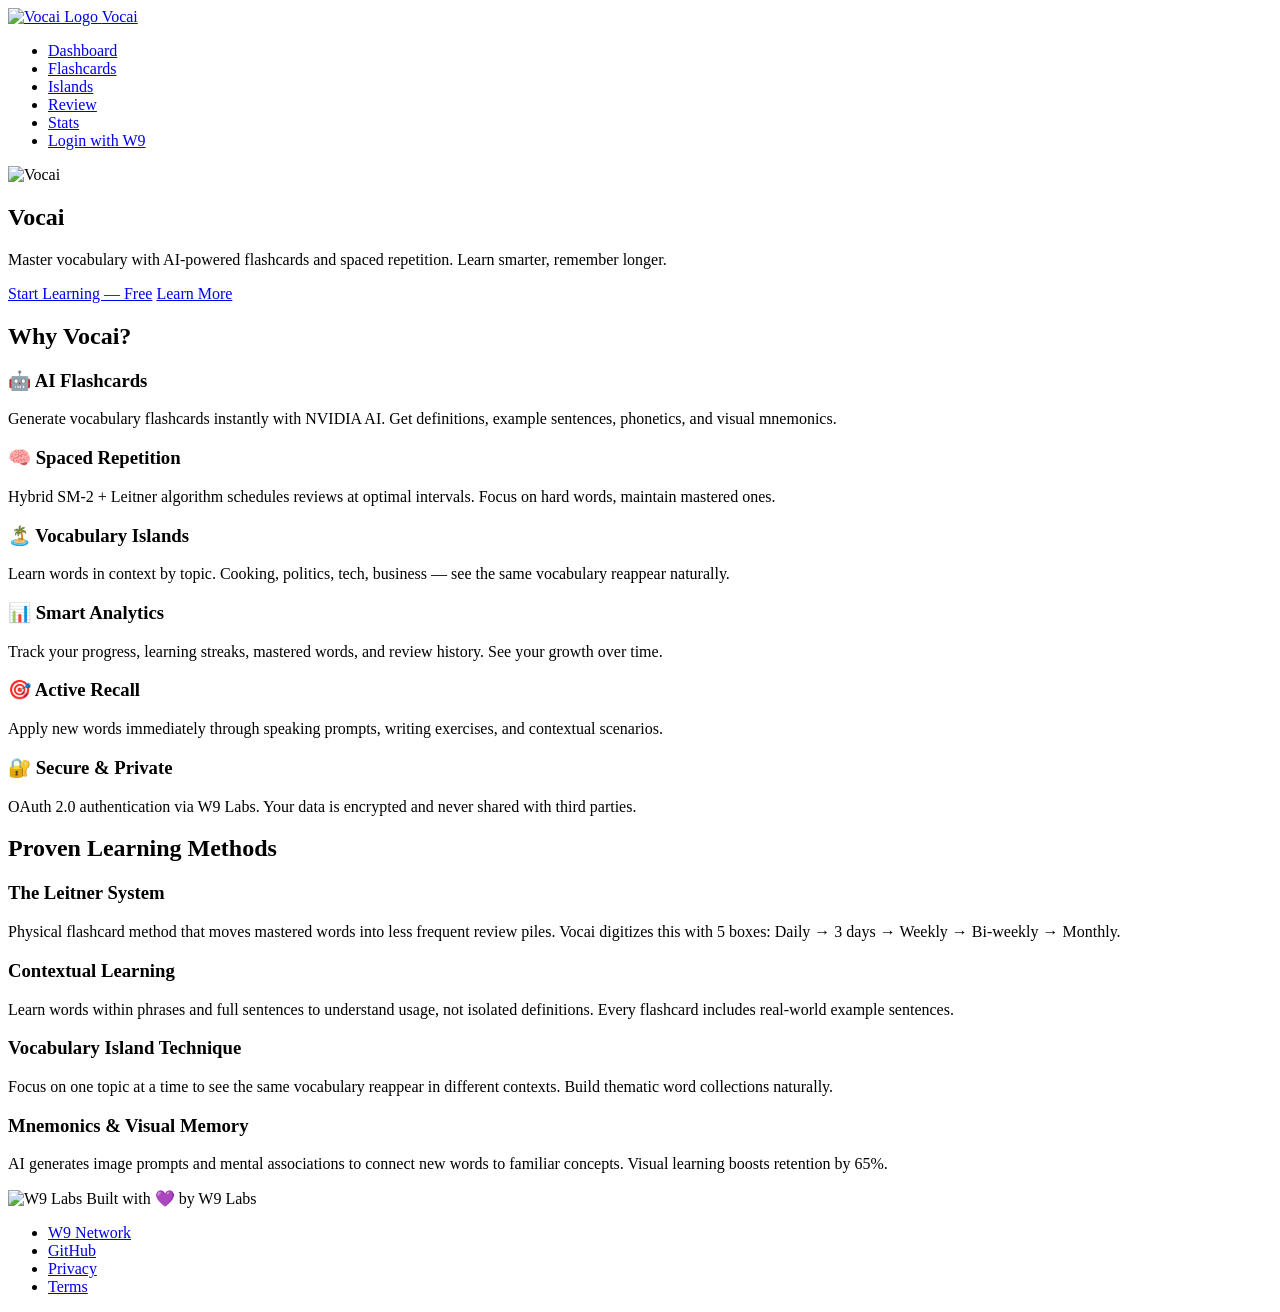
==== public/index.html @ 8376a0ac "feat: Initial Vocai app - AI vocabulary learning with spaced repetition - Rust + Axum backend with N" ====
<!DOCTYPE html>
<html lang="en">
<head>
    <meta charset="UTF-8">
    <meta name="viewport" content="width=device-width, initial-scale=1.0">
    <meta name="description" content="Vocai: AI-powered vocabulary learning with spaced repetition. Generate flashcards with AI, master words with SRS, learn in context with Vocabulary Islands.">
    <meta name="keywords" content="vocabulary, flashcards, spaced repetition, AI learning, language learning, SRS, Leitner system, memory retention">
    <meta name="author" content="W9 Labs">
    <meta name="robots" content="index, follow">
    
    <!-- Open Graph -->
    <meta property="og:title" content="Vocai: Vocab+AI — Learn Vocabulary with AI & Spaced Repetition">
    <meta property="og:description" content="AI-powered flashcards, spaced repetition system, and contextual vocabulary learning. Master new words faster with smart technology.">
    <meta property="og:type" content="website">
    <meta property="og:url" content="https://vocai.top">
    <meta property="og:image" content="https://vocai.top/assets/og-image.png">
    
    <!-- Twitter Card -->
    <meta name="twitter:card" content="summary_large_image">
    <meta name="twitter:title" content="Vocai: Vocab+AI">
    <meta name="twitter:description" content="AI-powered vocabulary learning with spaced repetition">
    
    <title>Vocai: Vocab+AI — Learn Vocabulary with AI & Spaced Repetition</title>
    <link rel="icon" type="image/svg+xml" href="/w9-logo/logo.svg">
    
    <!-- Fonts: 2026 Trending -->
    <link rel="preconnect" href="https://fonts.googleapis.com">
    <link rel="preconnect" href="https://fonts.gstatic.com" crossorigin>
    <link href="https://fonts.googleapis.com/css2?family=Space+Grotesk:wght@400;500;600;700&family=Inter:wght@300;400;500;600;700&family=JetBrains+Mono:wght@400;500;600&display=swap" rel="stylesheet">
    
    <!-- Styles -->
    <link rel="stylesheet" href="/assets/css/vocai.css">
    
    <!-- Structured Data for SEO -->
    <script type="application/ld+json">
    {
        "@context": "https://schema.org",
        "@type": "WebApplication",
        "name": "Vocai: Vocab+AI",
        "url": "https://vocai.top",
        "description": "AI-powered vocabulary learning app with spaced repetition and flashcard generation",
        "applicationCategory": "EducationalApplication",
        "operatingSystem": "Web",
        "offers": {
            "@type": "Offer",
            "price": "0",
            "priceCurrency": "USD"
        },
        "author": {
            "@type": "Organization",
            "name": "W9 Labs",
            "url": "https://w9.nu"
        }
    }
    </script>
</head>
<body>
    <div class="page-wrapper">
        <!-- Navigation -->
        <nav class="nav">
            <div class="container nav__inner">
                <a href="/" class="nav__logo">
                    <img src="/w9-logo/workmark-transparent.svg" alt="Vocai Logo" />
                    <span>Vocai</span>
                </a>
                <ul class="nav__links">
                    <li><a href="/dashboard" class="nav__link">Dashboard</a></li>
                    <li><a href="/flashcards" class="nav__link">Flashcards</a></li>
                    <li><a href="/islands" class="nav__link">Islands</a></li>
                    <li><a href="/review" class="nav__link">Review</a></li>
                    <li><a href="/stats" class="nav__link">Stats</a></li>
                    <li><a href="/login" class="btn btn--primary btn--sm">Login with W9</a></li>
                </ul>
            </div>
        </nav>

        <!-- Hero Section -->
        <section class="hero">
            <div class="container">
                <img src="/w9-logo/logo.svg" alt="Vocai" class="hero__logo" />
                <h1 class="hero__title">Vocai</h1>
                <p class="hero__subtitle">Master vocabulary with AI-powered flashcards and spaced repetition. Learn smarter, remember longer.</p>
                <div class="flex gap-md justify-center mt-xl">
                    <a href="/login" class="btn btn--primary btn--lg">Start Learning — Free</a>
                    <a href="#features" class="btn btn--secondary btn--lg">Learn More</a>
                </div>
            </div>
        </section>

        <!-- Features Section -->
        <main id="features">
            <div class="container">
                <h2 class="text-center mb-xl">Why Vocai?</h2>
                <div class="grid grid--3col">
                    <div class="card">
                        <h3>🤖 AI Flashcards</h3>
                        <p>Generate vocabulary flashcards instantly with NVIDIA AI. Get definitions, example sentences, phonetics, and visual mnemonics.</p>
                    </div>
                    <div class="card">
                        <h3>🧠 Spaced Repetition</h3>
                        <p>Hybrid SM-2 + Leitner algorithm schedules reviews at optimal intervals. Focus on hard words, maintain mastered ones.</p>
                    </div>
                    <div class="card">
                        <h3>🏝️ Vocabulary Islands</h3>
                        <p>Learn words in context by topic. Cooking, politics, tech, business — see the same vocabulary reappear naturally.</p>
                    </div>
                    <div class="card">
                        <h3>📊 Smart Analytics</h3>
                        <p>Track your progress, learning streaks, mastered words, and review history. See your growth over time.</p>
                    </div>
                    <div class="card">
                        <h3>🎯 Active Recall</h3>
                        <p>Apply new words immediately through speaking prompts, writing exercises, and contextual scenarios.</p>
                    </div>
                    <div class="card">
                        <h3>🔐 Secure & Private</h3>
                        <p>OAuth 2.0 authentication via W9 Labs. Your data is encrypted and never shared with third parties.</p>
                    </div>
                </div>

                <!-- Learning Methods -->
                <div class="mt-2xl">
                    <h2 class="text-center mb-lg">Proven Learning Methods</h2>
                    <div class="grid grid--2col">
                        <div class="card card--voxel">
                            <h3 style="color: var(--voxel-yellow);">The Leitner System</h3>
                            <p>Physical flashcard method that moves mastered words into less frequent review piles. Vocai digitizes this with 5 boxes: Daily → 3 days → Weekly → Bi-weekly → Monthly.</p>
                        </div>
                        <div class="card card--voxel">
                            <h3 style="color: var(--voxel-yellow);">Contextual Learning</h3>
                            <p>Learn words within phrases and full sentences to understand usage, not isolated definitions. Every flashcard includes real-world example sentences.</p>
                        </div>
                        <div class="card card--voxel">
                            <h3 style="color: var(--voxel-yellow);">Vocabulary Island Technique</h3>
                            <p>Focus on one topic at a time to see the same vocabulary reappear in different contexts. Build thematic word collections naturally.</p>
                        </div>
                        <div class="card card--voxel">
                            <h3 style="color: var(--voxel-yellow);">Mnemonics & Visual Memory</h3>
                            <p>AI generates image prompts and mental associations to connect new words to familiar concepts. Visual learning boosts retention by 65%.</p>
                        </div>
                    </div>
                </div>
            </div>
        </main>

        <!-- Footer -->
        <footer class="footer">
            <div class="container footer__inner">
                <div class="footer__logo">
                    <img src="/w9-logo/workmark-transparent.svg" alt="W9 Labs" />
                    <span>Built with 💜 by W9 Labs</span>
                </div>
                <ul class="footer__links">
                    <li><a href="https://w9.nu" target="_blank">W9 Network</a></li>
                    <li><a href="https://github.com/w9labs/vocai" target="_blank">GitHub</a></li>
                    <li><a href="/privacy">Privacy</a></li>
                    <li><a href="/terms">Terms</a></li>
                </ul>
            </div>
        </footer>
    </div>

    <script src="/assets/js/vocai.js"></script>
</body>
</html>
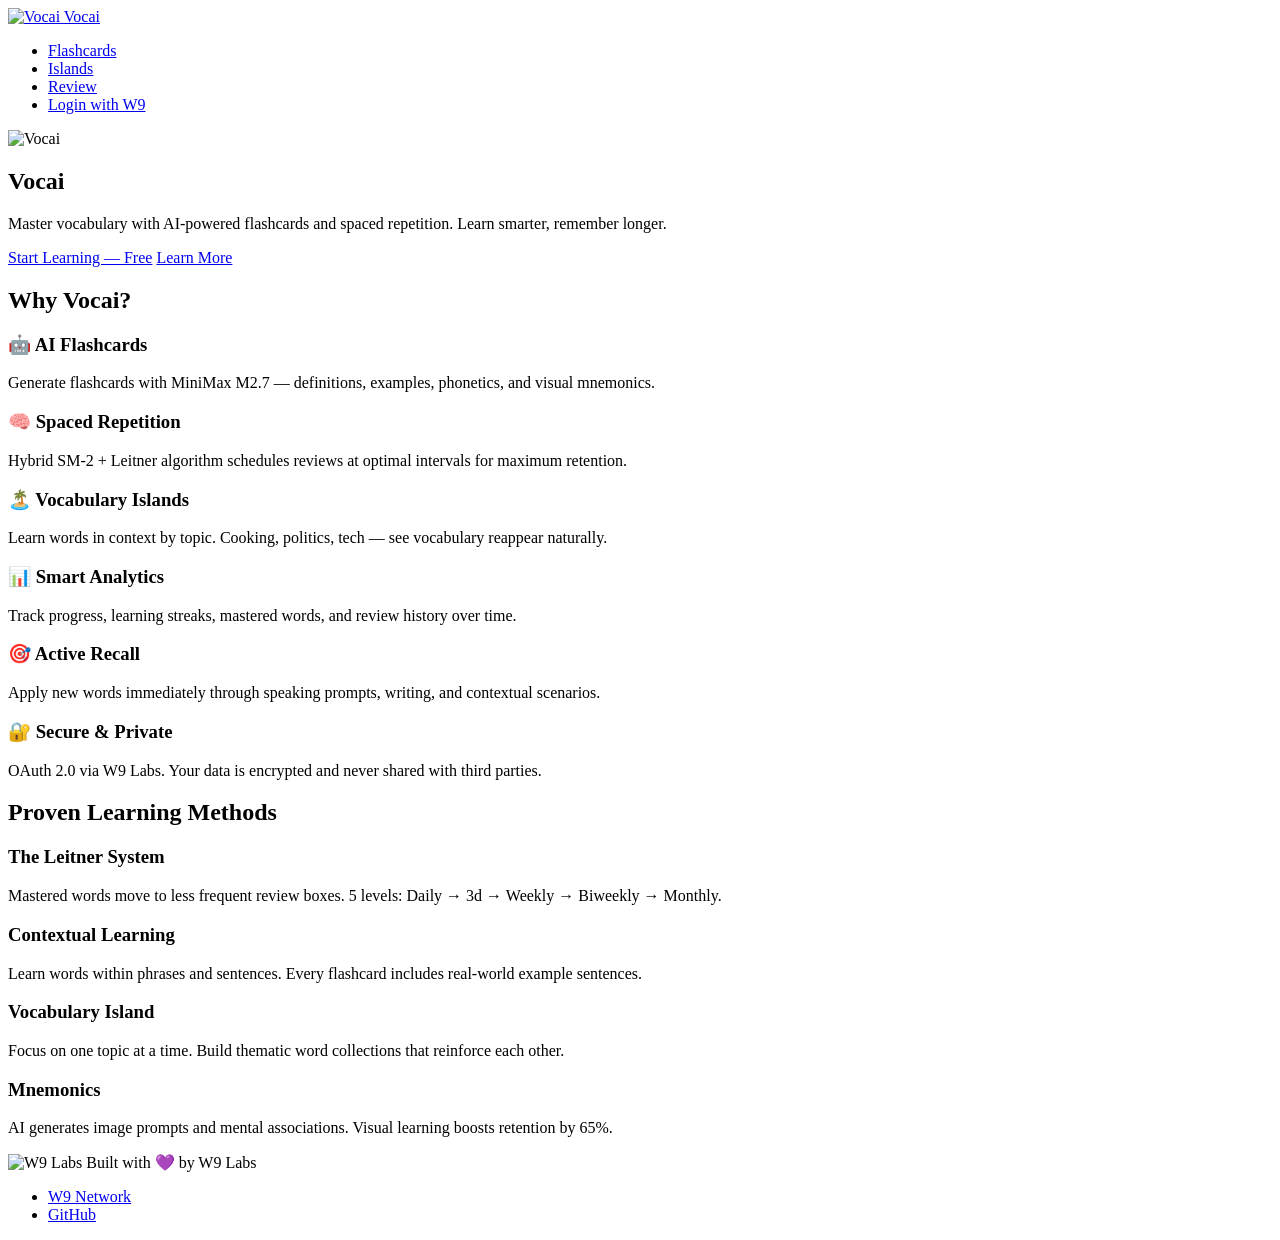
==== commit 26c202b6: "feat: complete UI/UX - all pages serve HTML, fix OAuth to match W9 Labs pattern, 2026 color palette " ====
--- a/public/index.html
+++ b/public/index.html
@@ -4,77 +4,37 @@
     <meta charset="UTF-8">
     <meta name="viewport" content="width=device-width, initial-scale=1.0">
     <meta name="description" content="Vocai: AI-powered vocabulary learning with spaced repetition. Generate flashcards with AI, master words with SRS, learn in context with Vocabulary Islands.">
-    <meta name="keywords" content="vocabulary, flashcards, spaced repetition, AI learning, language learning, SRS, Leitner system, memory retention">
+    <meta name="keywords" content="vocabulary, flashcards, spaced repetition, AI learning, language learning, SRS, Leitner system">
     <meta name="author" content="W9 Labs">
     <meta name="robots" content="index, follow">
-    
-    <!-- Open Graph -->
     <meta property="og:title" content="Vocai: Vocab+AI — Learn Vocabulary with AI & Spaced Repetition">
-    <meta property="og:description" content="AI-powered flashcards, spaced repetition system, and contextual vocabulary learning. Master new words faster with smart technology.">
+    <meta property="og:description" content="AI-powered flashcards, spaced repetition, and contextual vocabulary learning.">
     <meta property="og:type" content="website">
     <meta property="og:url" content="https://vocai.top">
-    <meta property="og:image" content="https://vocai.top/assets/og-image.png">
-    
-    <!-- Twitter Card -->
     <meta name="twitter:card" content="summary_large_image">
-    <meta name="twitter:title" content="Vocai: Vocab+AI">
-    <meta name="twitter:description" content="AI-powered vocabulary learning with spaced repetition">
-    
     <title>Vocai: Vocab+AI — Learn Vocabulary with AI & Spaced Repetition</title>
     <link rel="icon" type="image/svg+xml" href="/w9-logo/logo.svg">
-    
-    <!-- Fonts: 2026 Trending -->
-    <link rel="preconnect" href="https://fonts.googleapis.com">
-    <link rel="preconnect" href="https://fonts.gstatic.com" crossorigin>
     <link href="https://fonts.googleapis.com/css2?family=Space+Grotesk:wght@400;500;600;700&family=Inter:wght@300;400;500;600;700&family=JetBrains+Mono:wght@400;500;600&display=swap" rel="stylesheet">
-    
-    <!-- Styles -->
     <link rel="stylesheet" href="/assets/css/vocai.css">
-    
-    <!-- Structured Data for SEO -->
-    <script type="application/ld+json">
-    {
-        "@context": "https://schema.org",
-        "@type": "WebApplication",
-        "name": "Vocai: Vocab+AI",
-        "url": "https://vocai.top",
-        "description": "AI-powered vocabulary learning app with spaced repetition and flashcard generation",
-        "applicationCategory": "EducationalApplication",
-        "operatingSystem": "Web",
-        "offers": {
-            "@type": "Offer",
-            "price": "0",
-            "priceCurrency": "USD"
-        },
-        "author": {
-            "@type": "Organization",
-            "name": "W9 Labs",
-            "url": "https://w9.nu"
-        }
-    }
-    </script>
+    <script type="application/ld+json">{"@context":"https://schema.org","@type":"WebApplication","name":"Vocai: Vocab+AI","url":"https://vocai.top","description":"AI-powered vocabulary learning app with spaced repetition","applicationCategory":"EducationalApplication","author":{"@type":"Organization","name":"W9 Labs","url":"https://w9.nu"}}</script>
 </head>
 <body>
     <div class="page-wrapper">
-        <!-- Navigation -->
         <nav class="nav">
             <div class="container nav__inner">
                 <a href="/" class="nav__logo">
-                    <img src="/w9-logo/workmark-transparent.svg" alt="Vocai Logo" />
+                    <img src="/w9-logo/workmark-transparent.svg" alt="Vocai" />
                     <span>Vocai</span>
                 </a>
                 <ul class="nav__links">
-                    <li><a href="/dashboard" class="nav__link">Dashboard</a></li>
                     <li><a href="/flashcards" class="nav__link">Flashcards</a></li>
                     <li><a href="/islands" class="nav__link">Islands</a></li>
                     <li><a href="/review" class="nav__link">Review</a></li>
-                    <li><a href="/stats" class="nav__link">Stats</a></li>
                     <li><a href="/login" class="btn btn--primary btn--sm">Login with W9</a></li>
                 </ul>
             </div>
         </nav>
 
-        <!-- Hero Section -->
         <section class="hero">
             <div class="container">
                 <img src="/w9-logo/logo.svg" alt="Vocai" class="hero__logo" />
@@ -87,63 +47,30 @@
             </div>
         </section>
 
-        <!-- Features Section -->
         <main id="features">
             <div class="container">
                 <h2 class="text-center mb-xl">Why Vocai?</h2>
                 <div class="grid grid--3col">
-                    <div class="card">
-                        <h3>🤖 AI Flashcards</h3>
-                        <p>Generate vocabulary flashcards instantly with NVIDIA AI. Get definitions, example sentences, phonetics, and visual mnemonics.</p>
-                    </div>
-                    <div class="card">
-                        <h3>🧠 Spaced Repetition</h3>
-                        <p>Hybrid SM-2 + Leitner algorithm schedules reviews at optimal intervals. Focus on hard words, maintain mastered ones.</p>
-                    </div>
-                    <div class="card">
-                        <h3>🏝️ Vocabulary Islands</h3>
-                        <p>Learn words in context by topic. Cooking, politics, tech, business — see the same vocabulary reappear naturally.</p>
-                    </div>
-                    <div class="card">
-                        <h3>📊 Smart Analytics</h3>
-                        <p>Track your progress, learning streaks, mastered words, and review history. See your growth over time.</p>
-                    </div>
-                    <div class="card">
-                        <h3>🎯 Active Recall</h3>
-                        <p>Apply new words immediately through speaking prompts, writing exercises, and contextual scenarios.</p>
-                    </div>
-                    <div class="card">
-                        <h3>🔐 Secure & Private</h3>
-                        <p>OAuth 2.0 authentication via W9 Labs. Your data is encrypted and never shared with third parties.</p>
-                    </div>
+                    <div class="card"><h3>🤖 AI Flashcards</h3><p class="text-secondary">Generate flashcards with MiniMax M2.7 — definitions, examples, phonetics, and visual mnemonics.</p></div>
+                    <div class="card"><h3>🧠 Spaced Repetition</h3><p class="text-secondary">Hybrid SM-2 + Leitner algorithm schedules reviews at optimal intervals for maximum retention.</p></div>
+                    <div class="card"><h3>🏝️ Vocabulary Islands</h3><p class="text-secondary">Learn words in context by topic. Cooking, politics, tech — see vocabulary reappear naturally.</p></div>
+                    <div class="card"><h3>📊 Smart Analytics</h3><p class="text-secondary">Track progress, learning streaks, mastered words, and review history over time.</p></div>
+                    <div class="card"><h3>🎯 Active Recall</h3><p class="text-secondary">Apply new words immediately through speaking prompts, writing, and contextual scenarios.</p></div>
+                    <div class="card"><h3>🔐 Secure & Private</h3><p class="text-secondary">OAuth 2.0 via W9 Labs. Your data is encrypted and never shared with third parties.</p></div>
                 </div>
 
-                <!-- Learning Methods -->
                 <div class="mt-2xl">
                     <h2 class="text-center mb-lg">Proven Learning Methods</h2>
                     <div class="grid grid--2col">
-                        <div class="card card--voxel">
-                            <h3 style="color: var(--voxel-yellow);">The Leitner System</h3>
-                            <p>Physical flashcard method that moves mastered words into less frequent review piles. Vocai digitizes this with 5 boxes: Daily → 3 days → Weekly → Bi-weekly → Monthly.</p>
-                        </div>
-                        <div class="card card--voxel">
-                            <h3 style="color: var(--voxel-yellow);">Contextual Learning</h3>
-                            <p>Learn words within phrases and full sentences to understand usage, not isolated definitions. Every flashcard includes real-world example sentences.</p>
-                        </div>
-                        <div class="card card--voxel">
-                            <h3 style="color: var(--voxel-yellow);">Vocabulary Island Technique</h3>
-                            <p>Focus on one topic at a time to see the same vocabulary reappear in different contexts. Build thematic word collections naturally.</p>
-                        </div>
-                        <div class="card card--voxel">
-                            <h3 style="color: var(--voxel-yellow);">Mnemonics & Visual Memory</h3>
-                            <p>AI generates image prompts and mental associations to connect new words to familiar concepts. Visual learning boosts retention by 65%.</p>
-                        </div>
+                        <div class="card card--voxel"><h3 style="color:var(--voxel-yellow)">The Leitner System</h3><p class="text-secondary">Mastered words move to less frequent review boxes. 5 levels: Daily → 3d → Weekly → Biweekly → Monthly.</p></div>
+                        <div class="card card--voxel"><h3 style="color:var(--voxel-yellow)">Contextual Learning</h3><p class="text-secondary">Learn words within phrases and sentences. Every flashcard includes real-world example sentences.</p></div>
+                        <div class="card card--voxel"><h3 style="color:var(--voxel-yellow)">Vocabulary Island</h3><p class="text-secondary">Focus on one topic at a time. Build thematic word collections that reinforce each other.</p></div>
+                        <div class="card card--voxel"><h3 style="color:var(--voxel-yellow)">Mnemonics</h3><p class="text-secondary">AI generates image prompts and mental associations. Visual learning boosts retention by 65%.</p></div>
                     </div>
                 </div>
             </div>
         </main>
 
-        <!-- Footer -->
         <footer class="footer">
             <div class="container footer__inner">
                 <div class="footer__logo">
@@ -153,13 +80,9 @@
                 <ul class="footer__links">
                     <li><a href="https://w9.nu" target="_blank">W9 Network</a></li>
                     <li><a href="https://github.com/w9labs/vocai" target="_blank">GitHub</a></li>
-                    <li><a href="/privacy">Privacy</a></li>
-                    <li><a href="/terms">Terms</a></li>
                 </ul>
             </div>
         </footer>
     </div>
-
-    <script src="/assets/js/vocai.js"></script>
 </body>
 </html>
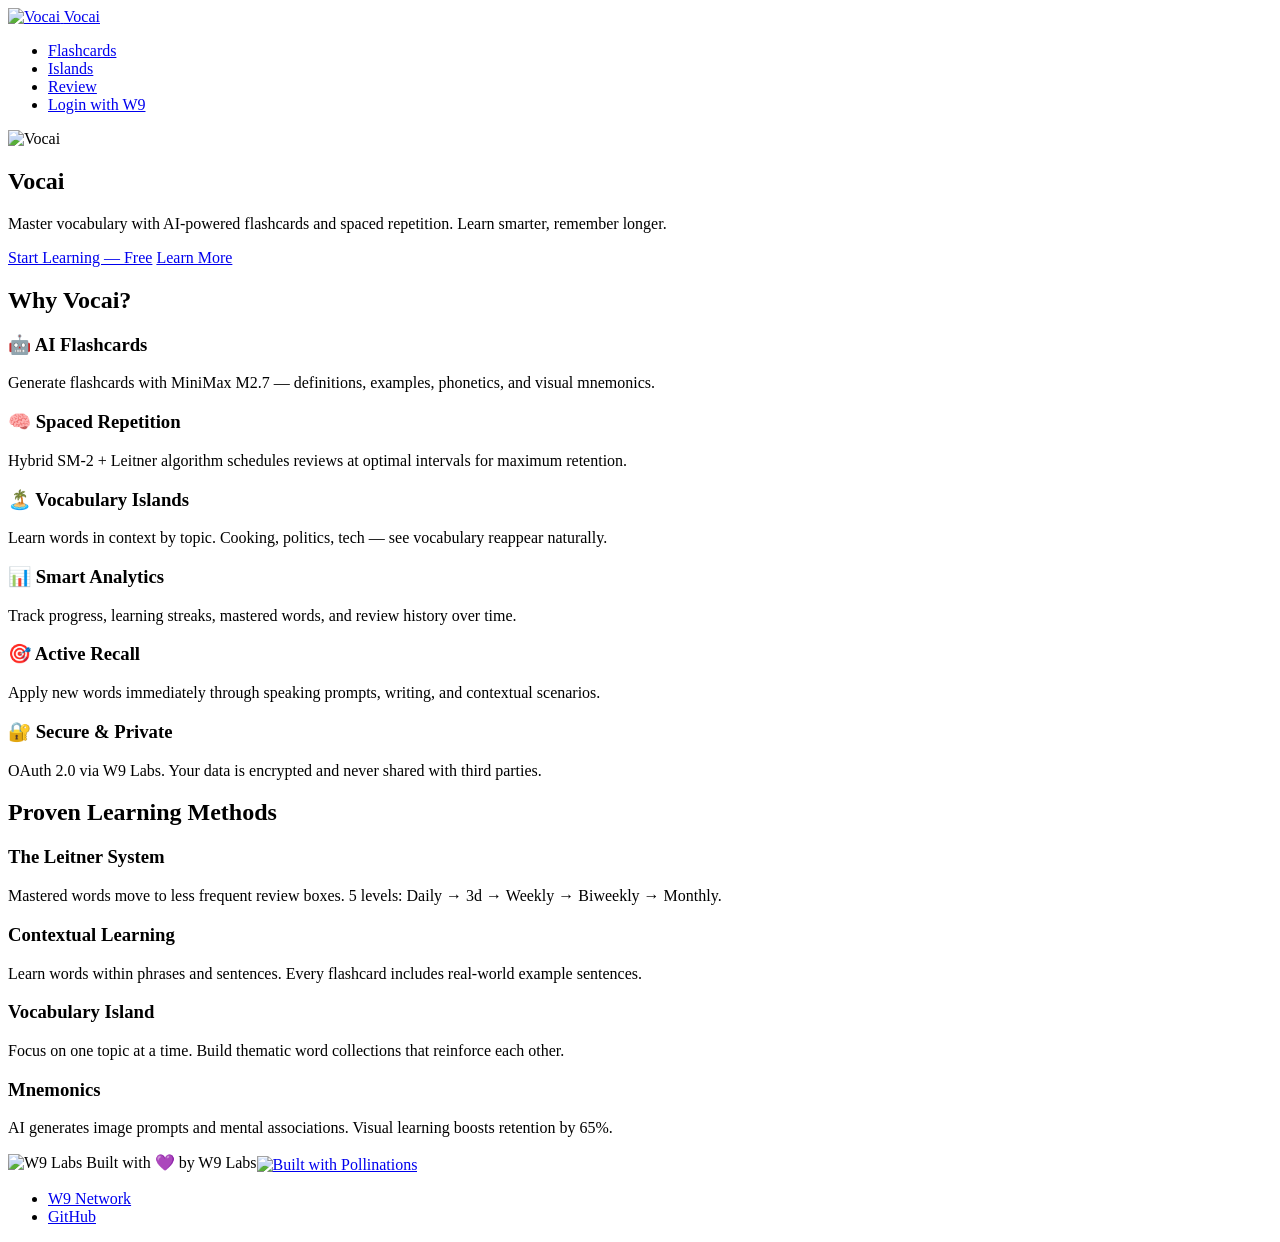
==== commit 78847f16: "feat: add Pollinations badge to footer of all pages - Links to https://pollinations.ai - Shields.io " ====
--- a/public/index.html
+++ b/public/index.html
@@ -15,7 +15,7 @@
     <title>Vocai: Vocab+AI — Learn Vocabulary with AI & Spaced Repetition</title>
     <link rel="icon" type="image/svg+xml" href="/w9-logo/logo.svg">
     <link href="https://fonts.googleapis.com/css2?family=Space+Grotesk:wght@400;500;600;700&family=Inter:wght@300;400;500;600;700&family=JetBrains+Mono:wght@400;500;600&display=swap" rel="stylesheet">
-    <link rel="stylesheet" href="/assets/css/vocai.css">
+    <link rel="stylesheet" href="/assets/css/vocai.css?v=2">
     <script type="application/ld+json">{"@context":"https://schema.org","@type":"WebApplication","name":"Vocai: Vocab+AI","url":"https://vocai.top","description":"AI-powered vocabulary learning app with spaced repetition","applicationCategory":"EducationalApplication","author":{"@type":"Organization","name":"W9 Labs","url":"https://w9.nu"}}</script>
 </head>
 <body>
@@ -75,7 +75,7 @@
             <div class="container footer__inner">
                 <div class="footer__logo">
                     <img src="/w9-logo/workmark-transparent.svg" alt="W9 Labs" />
-                    <span>Built with 💜 by W9 Labs</span>
+                    <span>Built with 💜 by W9 Labs</span><a href="https://pollinations.ai" target="_blank" rel="noopener"><img src="https://img.shields.io/badge/Built%20with-Pollinations-8a2be2?style=for-the-badge<span>Built with 💜 by W9 Labs</span>amp;logo=[data-uri]<span>Built with 💜 by W9 Labs</span>amp;logoColor=white<span>Built with 💜 by W9 Labs</span>amp;labelColor=6a0dad" alt="Built with Pollinations" style="height:24px; vertical-align:middle" /></a>
                 </div>
                 <ul class="footer__links">
                     <li><a href="https://w9.nu" target="_blank">W9 Network</a></li>
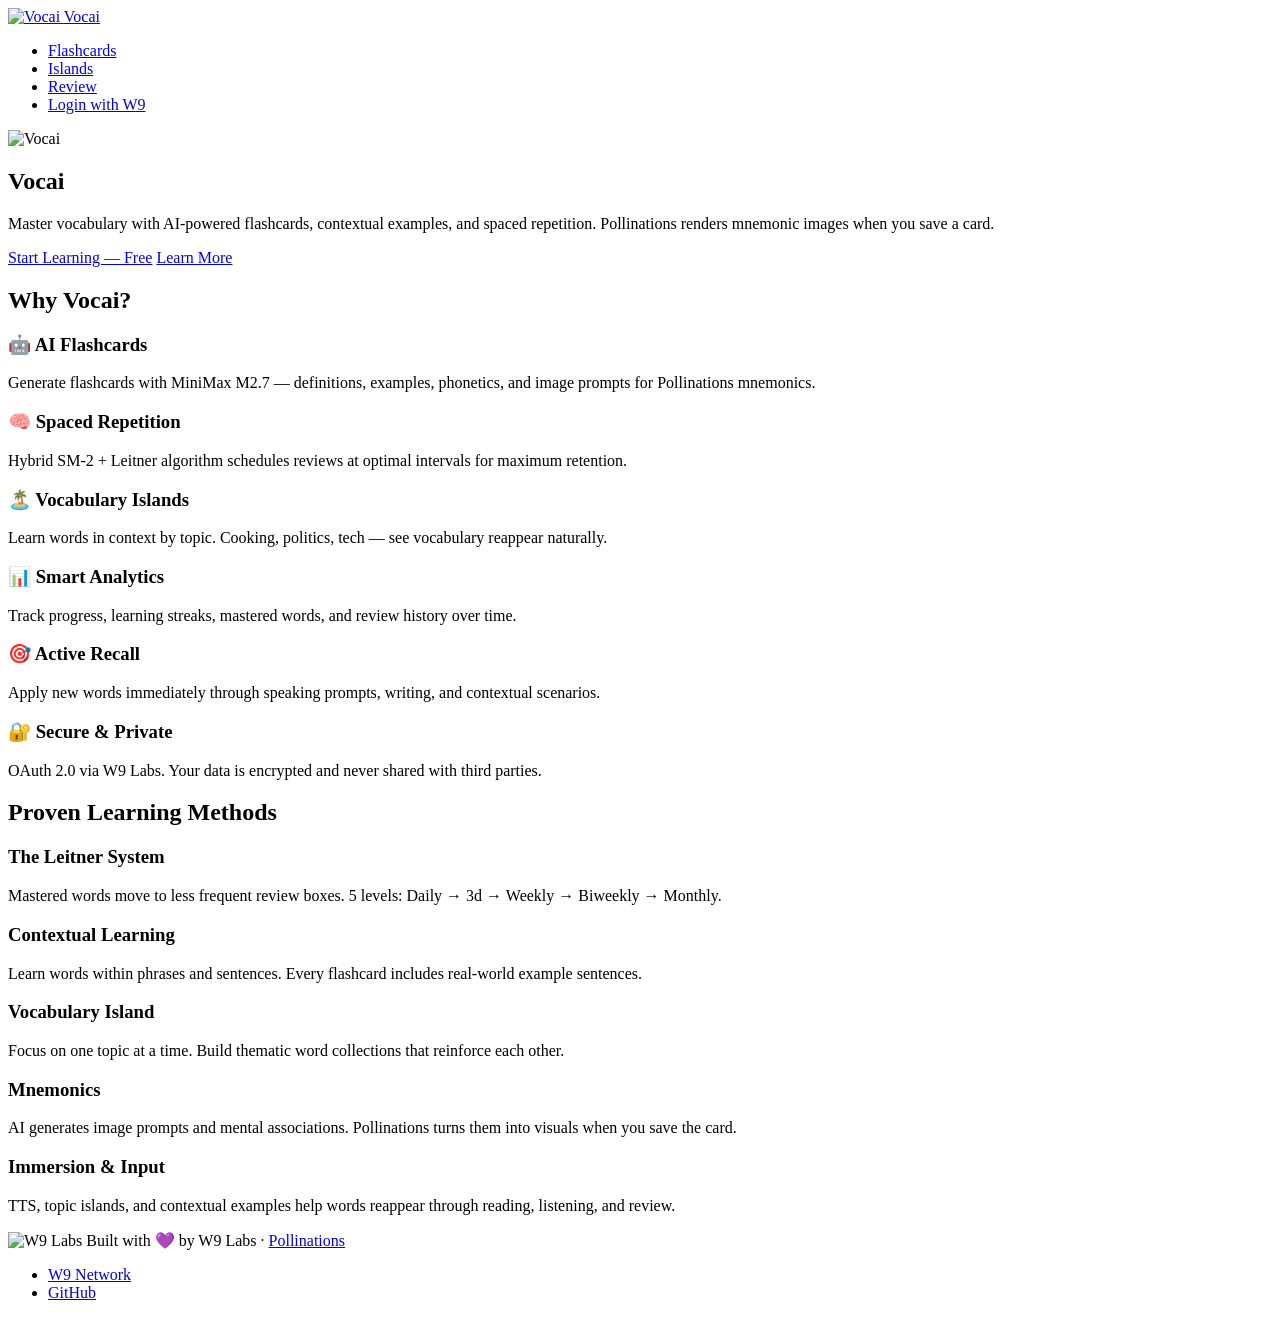
==== commit 87ec448a: "Migrate Pollinations image flow Co-authored-by: Copilot <223556219+Copilot@users.noreply.github.com>" ====
--- a/public/index.html
+++ b/public/index.html
@@ -3,12 +3,12 @@
 <head>
     <meta charset="UTF-8">
     <meta name="viewport" content="width=device-width, initial-scale=1.0">
-    <meta name="description" content="Vocai: AI-powered vocabulary learning with spaced repetition. Generate flashcards with AI, master words with SRS, learn in context with Vocabulary Islands.">
-    <meta name="keywords" content="vocabulary, flashcards, spaced repetition, AI learning, language learning, SRS, Leitner system">
+    <meta name="description" content="Vocai: AI-powered vocabulary learning with spaced repetition, contextual examples, and Pollinations-backed mnemonic images.">
+    <meta name="keywords" content="vocabulary, flashcards, spaced repetition, AI learning, language learning, SRS, Leitner system, mnemonics, Pollinations">
     <meta name="author" content="W9 Labs">
     <meta name="robots" content="index, follow">
     <meta property="og:title" content="Vocai: Vocab+AI — Learn Vocabulary with AI & Spaced Repetition">
-    <meta property="og:description" content="AI-powered flashcards, spaced repetition, and contextual vocabulary learning.">
+    <meta property="og:description" content="AI-powered flashcards, spaced repetition, contextual learning, and save-time mnemonic images.">
     <meta property="og:type" content="website">
     <meta property="og:url" content="https://vocai.top">
     <meta name="twitter:card" content="summary_large_image">
@@ -39,7 +39,7 @@
             <div class="container">
                 <img src="/w9-logo/logo.svg" alt="Vocai" class="hero__logo" />
                 <h1 class="hero__title">Vocai</h1>
-                <p class="hero__subtitle">Master vocabulary with AI-powered flashcards and spaced repetition. Learn smarter, remember longer.</p>
+                <p class="hero__subtitle">Master vocabulary with AI-powered flashcards, contextual examples, and spaced repetition. Pollinations renders mnemonic images when you save a card.</p>
                 <div class="flex gap-md justify-center mt-xl">
                     <a href="/login" class="btn btn--primary btn--lg">Start Learning — Free</a>
                     <a href="#features" class="btn btn--secondary btn--lg">Learn More</a>
@@ -51,7 +51,7 @@
             <div class="container">
                 <h2 class="text-center mb-xl">Why Vocai?</h2>
                 <div class="grid grid--3col">
-                    <div class="card"><h3>🤖 AI Flashcards</h3><p class="text-secondary">Generate flashcards with MiniMax M2.7 — definitions, examples, phonetics, and visual mnemonics.</p></div>
+                    <div class="card"><h3>🤖 AI Flashcards</h3><p class="text-secondary">Generate flashcards with MiniMax M2.7 — definitions, examples, phonetics, and image prompts for Pollinations mnemonics.</p></div>
                     <div class="card"><h3>🧠 Spaced Repetition</h3><p class="text-secondary">Hybrid SM-2 + Leitner algorithm schedules reviews at optimal intervals for maximum retention.</p></div>
                     <div class="card"><h3>🏝️ Vocabulary Islands</h3><p class="text-secondary">Learn words in context by topic. Cooking, politics, tech — see vocabulary reappear naturally.</p></div>
                     <div class="card"><h3>📊 Smart Analytics</h3><p class="text-secondary">Track progress, learning streaks, mastered words, and review history over time.</p></div>
@@ -65,7 +65,8 @@
                         <div class="card card--voxel"><h3 style="color:var(--voxel-yellow)">The Leitner System</h3><p class="text-secondary">Mastered words move to less frequent review boxes. 5 levels: Daily → 3d → Weekly → Biweekly → Monthly.</p></div>
                         <div class="card card--voxel"><h3 style="color:var(--voxel-yellow)">Contextual Learning</h3><p class="text-secondary">Learn words within phrases and sentences. Every flashcard includes real-world example sentences.</p></div>
                         <div class="card card--voxel"><h3 style="color:var(--voxel-yellow)">Vocabulary Island</h3><p class="text-secondary">Focus on one topic at a time. Build thematic word collections that reinforce each other.</p></div>
-                        <div class="card card--voxel"><h3 style="color:var(--voxel-yellow)">Mnemonics</h3><p class="text-secondary">AI generates image prompts and mental associations. Visual learning boosts retention by 65%.</p></div>
+                        <div class="card card--voxel"><h3 style="color:var(--voxel-yellow)">Mnemonics</h3><p class="text-secondary">AI generates image prompts and mental associations. Pollinations turns them into visuals when you save the card.</p></div>
+                        <div class="card card--voxel"><h3 style="color:var(--voxel-yellow)">Immersion & Input</h3><p class="text-secondary">TTS, topic islands, and contextual examples help words reappear through reading, listening, and review.</p></div>
                     </div>
                 </div>
             </div>
@@ -75,7 +76,7 @@
             <div class="container footer__inner">
                 <div class="footer__logo">
                     <img src="/w9-logo/workmark-transparent.svg" alt="W9 Labs" />
-                    <span>Built with 💜 by W9 Labs</span><a href="https://pollinations.ai" target="_blank" rel="noopener"><img src="https://img.shields.io/badge/Built%20with-Pollinations-8a2be2?style=for-the-badge<span>Built with 💜 by W9 Labs</span>amp;logo=[data-uri]<span>Built with 💜 by W9 Labs</span>amp;logoColor=white<span>Built with 💜 by W9 Labs</span>amp;labelColor=6a0dad" alt="Built with Pollinations" style="height:24px; vertical-align:middle" /></a>
+                    <span>Built with 💜 by W9 Labs</span> · <a href="https://pollinations.ai" target="_blank" rel="noopener">Pollinations</a>
                 </div>
                 <ul class="footer__links">
                     <li><a href="https://w9.nu" target="_blank">W9 Network</a></li>
